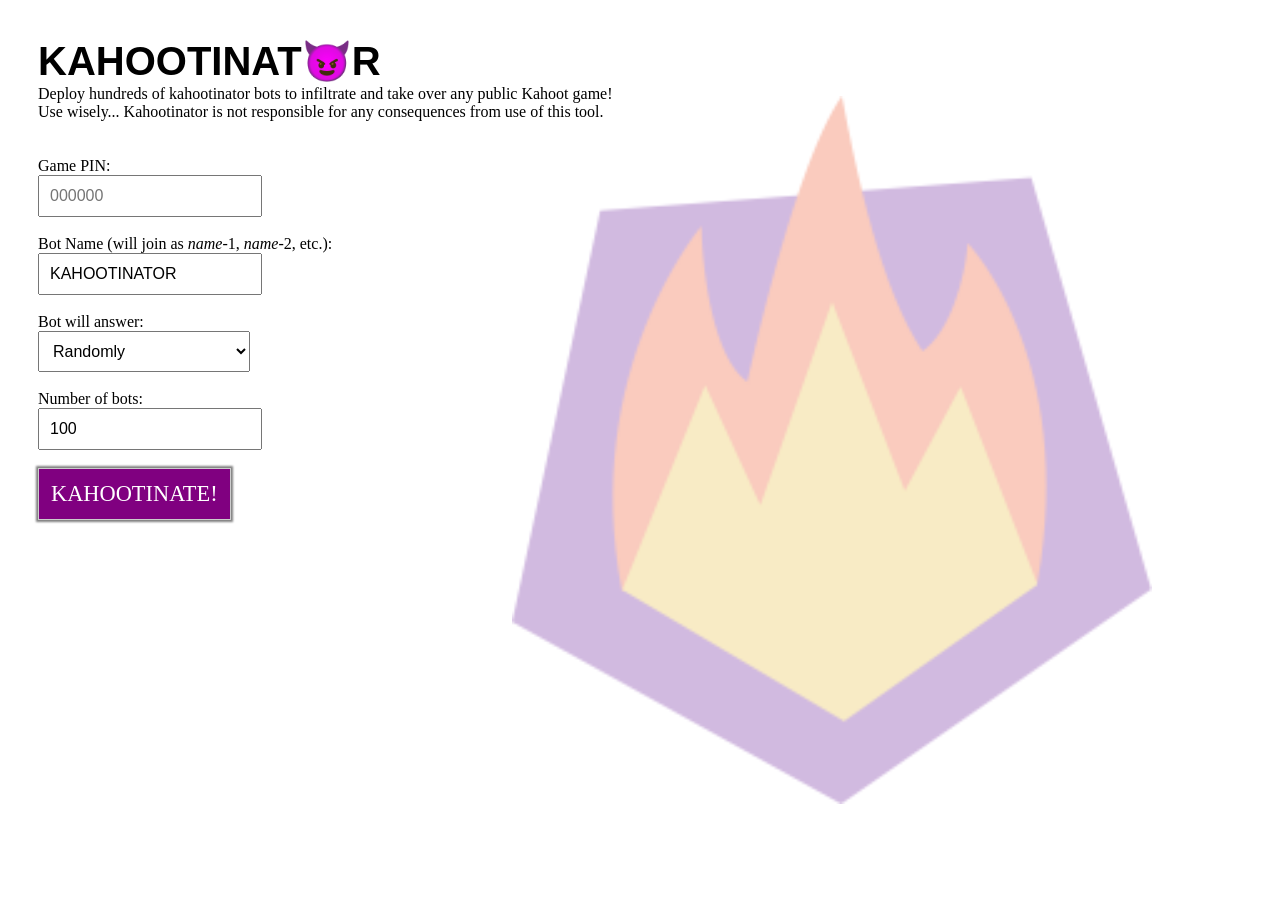
==== index.html @ ab9dcd05 "Working with HTTP" ====
<!DOCTYPE html>
<html lang='en-US'>

<head>
    <title>Kahootinator >:D</title>
    <meta charset="utf-8">
    <meta name="viewport"
        content="width=device-width, height=device-height, initial-scale=1.0, user-scalable=0, minimum-scale=1.0, maximum-scale=1.0, viewport-fit=cover">
    <meta name="author" content="Aryan M">
    <meta name="description" content="Kahootinator >:D">
    <meta name="keywords" content="Aryan M Games, AryanM, Scheduler, AryanM Scheduler">
    <meta name="language" content="English">
    <script>
        if(location.href.startsWith('https://')) {
            location.replace(location.href.replace('https://', 'http://'));
        }
    </script>
    <link rel="icon" href="icon.png">
    <link rel="stylesheet" type="text/css" href="style.css">
</head>

<body>
    <div class='background'></div>
    <div class='container'>
        <div class='title'>
            KAHOOTINAT&#128520;R
        </div>
        <div class='explanation'>
            Deploy hundreds of kahootinator bots to infiltrate and take over any public Kahoot game!<br>
            Use wisely... Kahootinator is not responsible for any consequences from use of this tool.
        </div><br><br>
        <div class='form'>
            Game PIN:<br>
            <input class='input' type='number' id='pin' placeholder='000000'><br>
            <span class='error' id='pinError'></span><br>
            Bot Name (will join as <em>name</em>-1, <em>name</em>-2, etc.):<br>
            <input class='input' type='text' id='name' placeholder='KAHOOTINATOR' value='KAHOOTINATOR'><br>
            <span class='error' id='nameError'></span><br>

            <label for="ans">Bot will answer: </label><br>
            <select class="input" name="ans" id="ans">
                <option value="random">Randomly</option>
                <option value="never">Never</option>
                <option value="0">First (Red Triangle)</option>
                <option value="1">Second (Blue Diamond)</option>
            </select><br><br>
            Number of bots:<br>
            <input class='input' type='number' id='num' placeholder='100' value='100'><br>
            <span class='error' id='numError'></span><br>
            <button class='button' onclick="go()" id="button">KAHOOTINATE!</button><br>
            <span id='success' class='success'></span>
        </div>
    </div>

</body>
<script>
    function go() {
        var valid = true;
        var pin = document.getElementById('pin').value.toString();
        if (pin.length <= 2 || pin.length > 10) {
            document.getElementById('pinError').innerHTML = 'Error: Invalid Game PIN<br>';
            valid = false;
        } else {
            document.getElementById('pinError').innerHTML = '';
        }
        var name = document.getElementById('name').value;
        if (name.length < 1) {
            document.getElementById('nameError').innerHTML = 'Error: Invalid Kahoot Name<br>';
            valid = false;
        } else {
            document.getElementById('nameError').innerHTML = '';
        }
        var num = Number(document.getElementById('num').value);
        if(num < 1 || num > 1000) {
            document.getElementById('numError').innerHTML = 'Error: Must be between 1-1000<br>';
            valid = false;
        } else {
            document.getElementById('numError').innerHTML = '';
        }
        if (valid) {
            document.getElementById('button').innerHTML = ' Joining... ';
            document.getElementById('success').innerHTML = '';
            var url = `http://kahootinator.aryan_m.repl.co/?uid=${Date.now()}&pin=${pin}&name=${encodeURIComponent(name)}&ans=${document.getElementById('ans').value}&numBots=${num}`;
            var xhttp = new XMLHttpRequest();
            xhttp.onreadystatechange = function () {
                if (xhttp.readyState == 4 && xhttp.status == 200) {
                    document.getElementById('button').innerHTML = 'KAHOOTINATE!';
                    document.getElementById('success').innerHTML = 'Bots have joined!<br>If it didn\'t work, make sure the PIN you entered was correct.<br>Otherwise, try lowering the number of bots and try again.';
                }
            }
            xhttp.open("GET", url, true); // true for asynchronous 
            xhttp.send();
        }
    }
</script>

</html>
---- style.css ----
.container {
    padding: 30px;
    background-color: transparent;
}

.background {
    z-index: -1;
    opacity: 0.3;
    background-image: url("./icon.png");
    background-repeat: no-repeat;
    background-attachment: fixed;
    background-position: 80% 50%;
    background-size: 50% auto;
    position: absolute;
    top: 0;
    bottom: 0;
    width: 100%;
}

.title {
    font-size: 2.5em;
    font-weight: bold;
    font-family: Impact, Haettenschweiler, 'Arial Narrow Bold', sans-serif
}

@media screen and (orientation:portrait) {
    .title {
        font-size: 8vw;
    }
}

.explanation {
    font-family: 'Verdana'
}

.form {
    font-family: 'Verdana'
}

.error {
    color: red;
    font-weight: bold;
}

.success {
    color: green;
    font-weight: bold;
}

.input {
    font-size: 1em;
    padding: 10px;
}

#numBots {
    width: 4em;
}

.button {
    font-size: 1.4em;
    font-family: 'Arial Black';
    padding: 12px;
    cursor: pointer;
    background-color: purple;
    color: white;
    border: 1px solid #ccc;
    box-shadow: -0.5px -0.5px 2px 2px gray;
}

.button:active {
    -webkit-box-shadow: inset 0px 0px 5px #c1c1c1;
    -moz-box-shadow: inset 0px 0px 5px #c1c1c1;
    box-shadow: inset 0px 0px 5px #c1c1c1;
    outline: none;
}

.button:focus {
    outline: none;
}
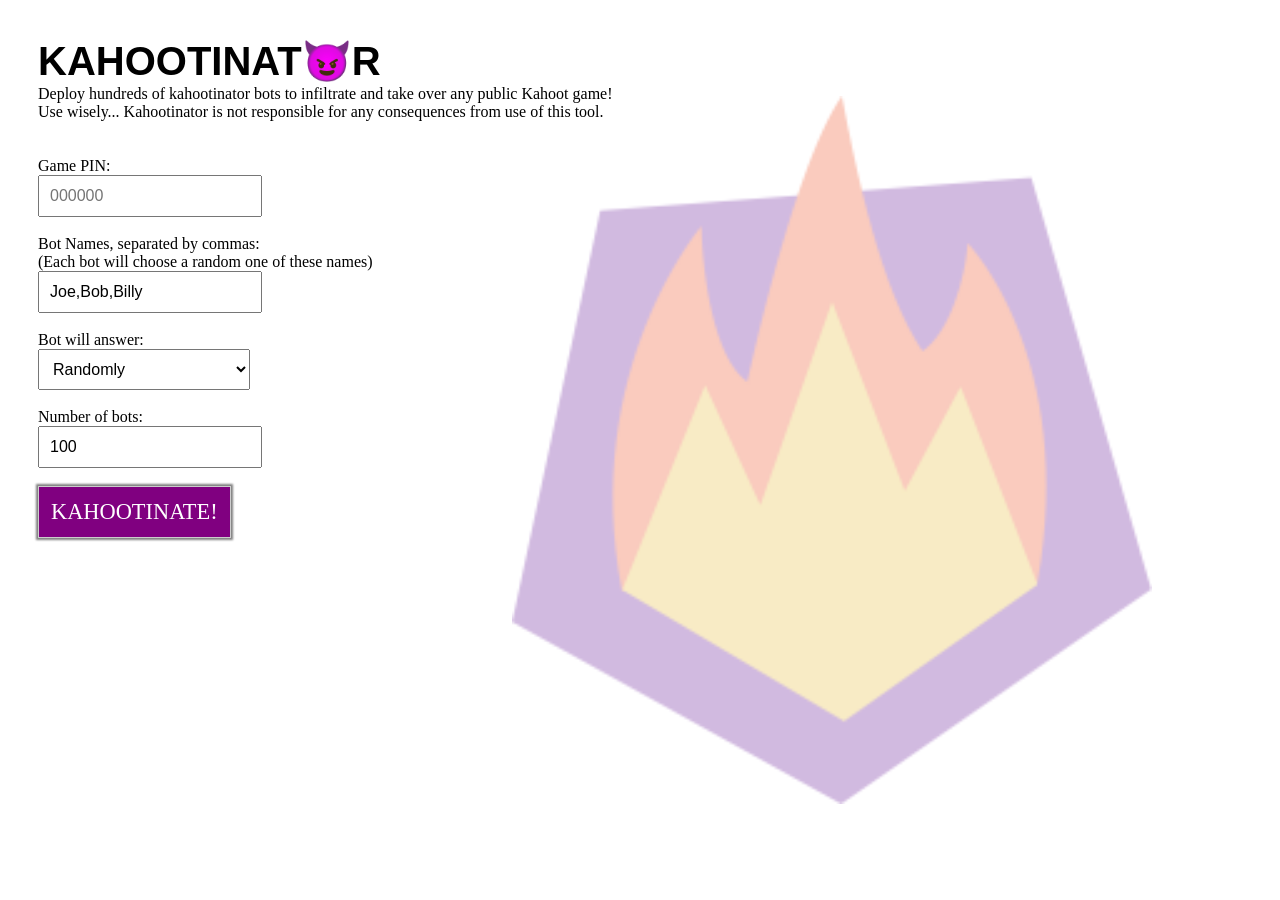
==== commit ef658afc: "Multiple bot names" ====
--- a/index.html
+++ b/index.html
@@ -33,8 +33,9 @@
             Game PIN:<br>
             <input class='input' type='number' id='pin' placeholder='000000'><br>
             <span class='error' id='pinError'></span><br>
-            Bot Name (will join as <em>name</em>-1, <em>name</em>-2, etc.):<br>
-            <input class='input' type='text' id='name' placeholder='KAHOOTINATOR' value='KAHOOTINATOR'><br>
+            Bot Names, separated by commas:<br>
+            (Each bot will choose a random one of these names)<br>
+            <input class='input' type='text' id='name' placeholder='Joe,Bob,Billy' value='Joe,Bob,Billy'><br>
             <span class='error' id='nameError'></span><br>
 
             <label for="ans">Bot will answer: </label><br>
@@ -63,9 +64,9 @@
         } else {
             document.getElementById('pinError').innerHTML = '';
         }
-        var name = document.getElementById('name').value;
+        var name = document.getElementById('name').value.replace(/\,\s/g, ',');
         if (name.length < 1) {
-            document.getElementById('nameError').innerHTML = 'Error: Invalid Kahoot Name<br>';
+            document.getElementById('nameError').innerHTML = 'Error: Enter at least 1 name<br>';
             valid = false;
         } else {
             document.getElementById('nameError').innerHTML = '';
@@ -80,7 +81,7 @@
         if (valid) {
             document.getElementById('button').innerHTML = ' Joining... ';
             document.getElementById('success').innerHTML = '';
-            var url = `http://kahootinator.aryan_m.repl.co/?uid=${Date.now()}&pin=${pin}&name=${encodeURIComponent(name)}&ans=${document.getElementById('ans').value}&numBots=${num}`;
+            var url = `http://kahootinator.aryan_m.repl.co/?uid=${Date.now()}&pin=${pin}&names=${encodeURIComponent(name)}&ans=${document.getElementById('ans').value}&numBots=${num}`;
             var xhttp = new XMLHttpRequest();
             xhttp.onreadystatechange = function () {
                 if (xhttp.readyState == 4 && xhttp.status == 200) {
@@ -92,6 +93,19 @@
             xhttp.send();
         }
     }
+
+    function init() {
+        var url = `http://kahootinator.aryan_m.repl.co/`;
+            var xhttp = new XMLHttpRequest();
+            xhttp.onreadystatechange = function () {
+                if (xhttp.readyState == 4 && xhttp.status == 200) {
+                    console.log('REPL woken up');
+                }
+            }
+            xhttp.open("GET", url, true); // true for asynchronous 
+            xhttp.send();
+    }
+    init();
 </script>
 
 </html>
